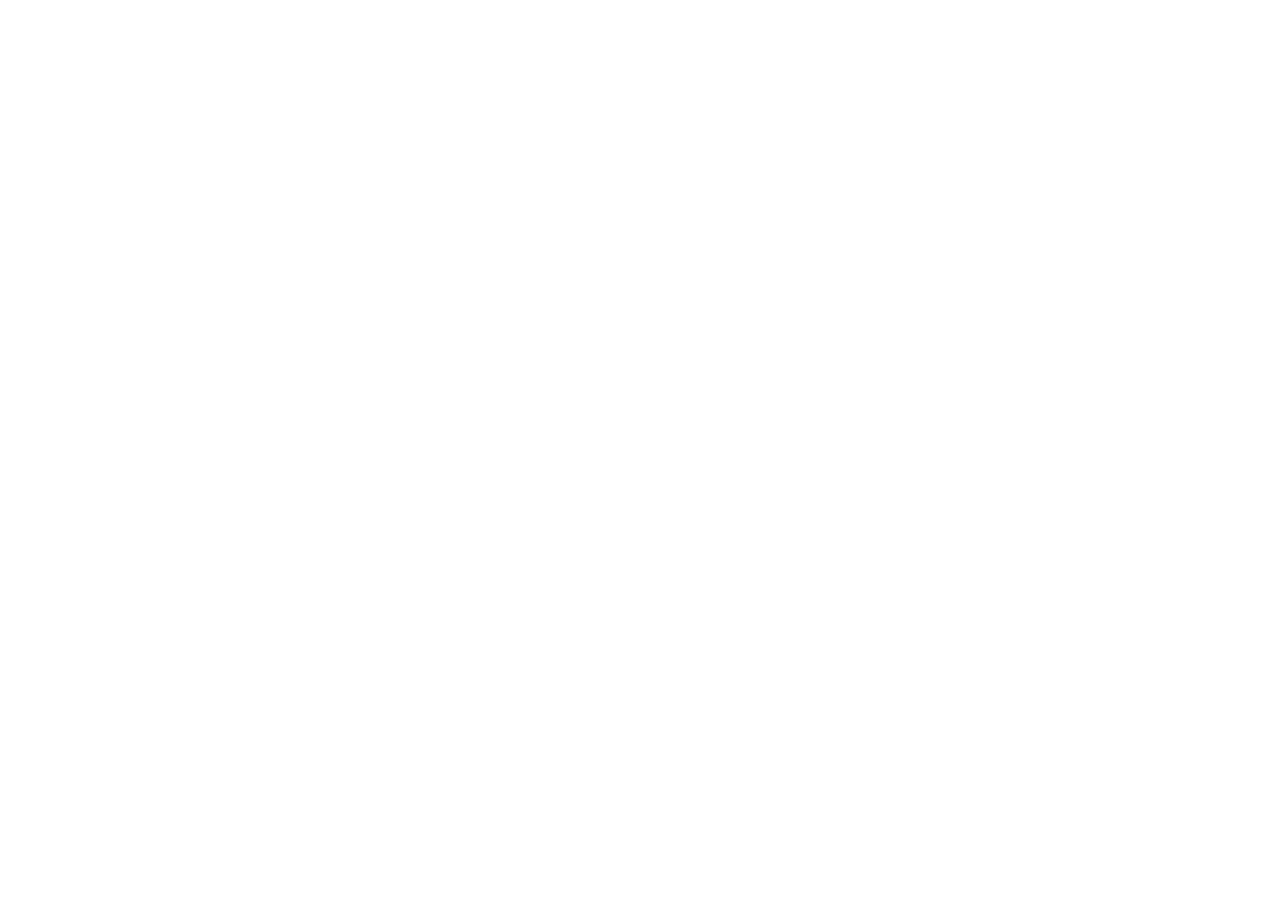
==== index.html @ e803fd79 "Criei a página principal" ====
<!DOCTYPE html>
<html lang="pt-br">
<head>
    <meta charset="UTF-8">
    <meta name="viewport" content="width=device-width, initial-scale=1.0">
    <title>Projeto Redes Sociais</title>
    <link rel="shortcut icon" href="favicon.ico" type="image/x-icon">
</head>
<body>
    
</body>
</html>
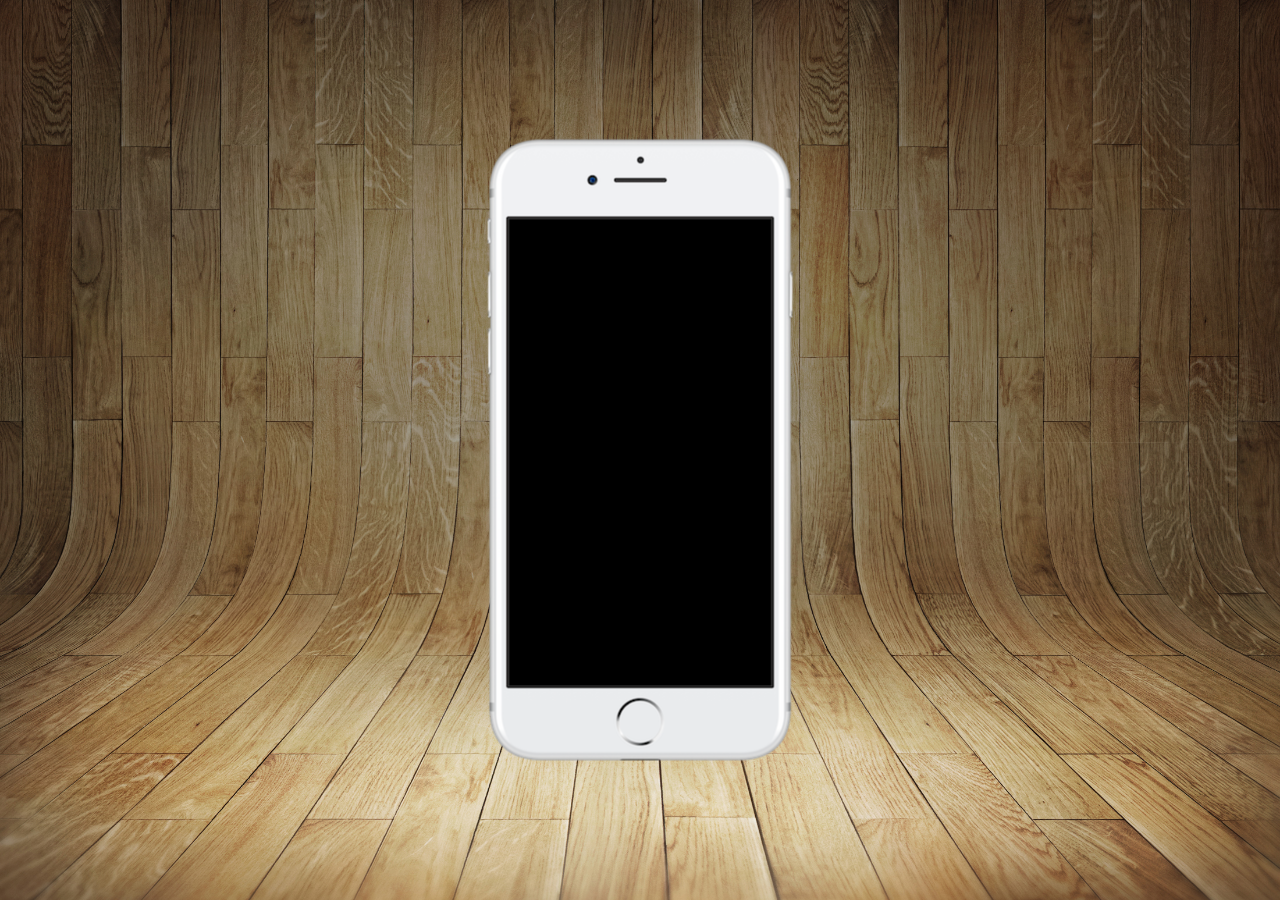
==== commit 3141bfbc: "configuração do estilo" ====
--- a/index.html
+++ b/index.html
@@ -5,8 +5,16 @@
     <meta name="viewport" content="width=device-width, initial-scale=1.0">
     <title>Projeto Redes Sociais</title>
     <link rel="shortcut icon" href="favicon.ico" type="image/x-icon">
+    <link rel="stylesheet" href="estilos/style.css">
 </head>
 <body>
-    
+    <main>
+        <section id="telefone">
+
+        </section>
+        <section id="redes-sociais">
+
+        </section>
+    </main>
 </body>
 </html>--- a/estilos/style.css
+++ b/estilos/style.css
@@ -0,0 +1,36 @@
+@charset "UTF-8";
+
+*{
+    margin: 0px;
+    padding: 0px;
+    font-family: Arial, Helvetica, sans-serif;
+}
+
+html,body{
+    height: 100vh;
+    width: 100vw;
+    background-color: black;
+}
+
+body{
+    background: url('../imagens/fundo-madeira.jpg') no-repeat top center;
+    background-size: cover;
+    background-attachment: fixed;
+}
+
+main{
+    position: relative;
+    height: 100vh;
+}
+
+section#telefone{
+    position: absolute;
+    top: 50%;
+    left: 50%;
+    transform: translate(-50%, -50%);
+
+    height: 627px;
+    width: 311px;
+    background: url(../imagens/frame-iphone.png) no-repeat;
+
+}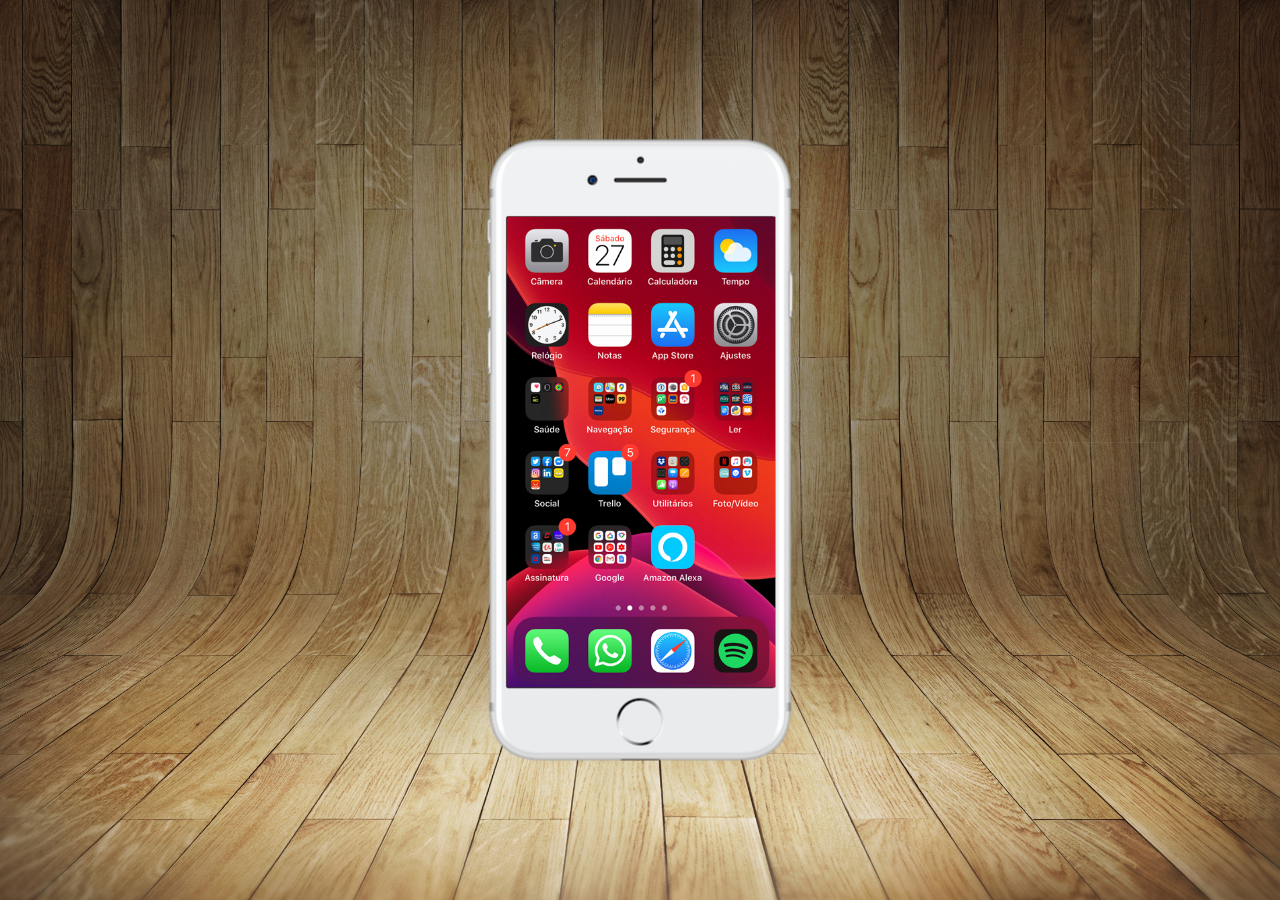
==== commit 0d599056: "criei a tela home" ====
--- a/index.html
+++ b/index.html
@@ -10,6 +10,7 @@
 <body>
     <main>
         <section id="telefone">
+            <iframe src="home.html"  name="tela" id="tela" frameborder="0"></iframe>
 
         </section>
         <section id="redes-sociais">
--- a/estilos/style.css
+++ b/estilos/style.css
@@ -33,4 +33,12 @@
     width: 311px;
     background: url(../imagens/frame-iphone.png) no-repeat;
 
+}
+
+iframe#tela{
+    position: relative;
+    top:80px;
+    left:22px;
+    width: 269px;
+    height: 471px;
 }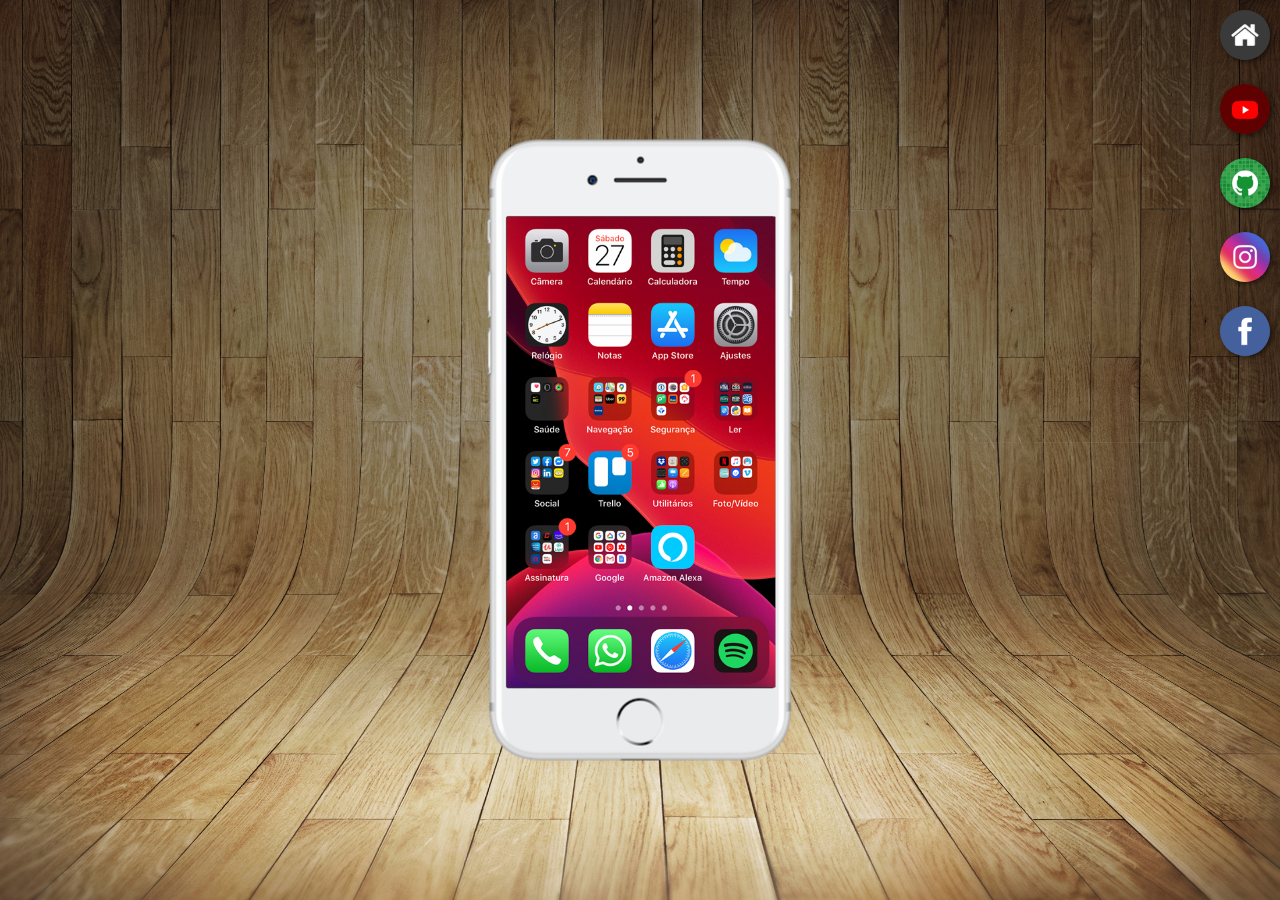
==== commit db19d7dc: "criei botões na lateral" ====
--- a/index.html
+++ b/index.html
@@ -10,12 +10,18 @@
 <body>
     <main>
         <section id="telefone">
-            <iframe src="home.html"  name="tela" id="tela" frameborder="0"></iframe>
+            <iframe src="home.html"  name="tela" id="tela" frameborder="0">
+                Seu navegador não é compatível com isso.
+            </iframe>
 
         </section>
         <section id="redes-sociais">
-
+            <a href="#" target="tela"><img src="imagens/logo-home.jpg" alt="Home"></a><br>
+            <a href="#" target="tela"><img src="imagens/logo-youtube.jpg" alt="Youtube"></a><br>
+            <a href="#" target="tela"><img src="imagens/logo-github.jpg" alt="GitHub"></a><br>
+            <a href="#" target="tela"><img src="imagens/logo-instagram.jpg" alt="Instagram"></a><br>
+            <a href="#" target="tela"><img src="imagens/logo-facebook.jpg" alt="Facebook"></a>
         </section>
     </main>
 </body>
-</html>+</html> --- a/estilos/style.css
+++ b/estilos/style.css
@@ -41,4 +41,23 @@
     left:22px;
     width: 269px;
     height: 471px;
-}+}
+
+section#redes-sociais{
+    text-align: right;
+}
+
+section#redes-sociais img{
+    width: 50px;
+    margin: 10px;
+    border-radius: 50%;
+    box-shadow: 2px 2px 5px rgba(0, 0, 0, 0.541);
+    box-sizing: border-box;
+}
+
+section#redes-sociais img:hover{
+    border: 2px solid rgba(255, 255, 255, 0.397);
+    transform: translate(-3px, -3px);
+    box-sizing: 5px 5px 10px rgba(0, 0, 0, 0.555);
+    transition: transform .4s;
+}
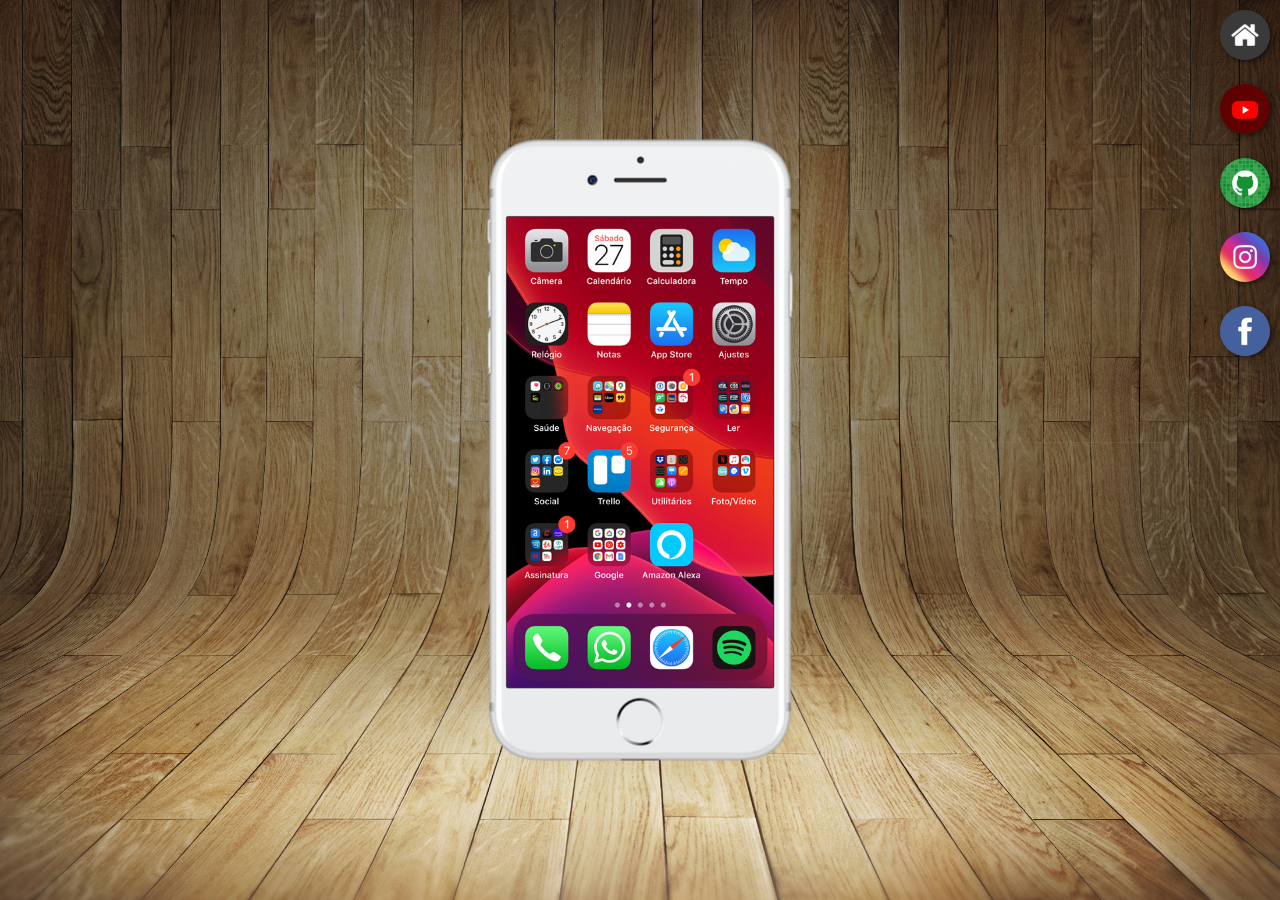
==== commit 2a12564a: "criei a imagens das redes sociais" ====
--- a/index.html
+++ b/index.html
@@ -16,11 +16,11 @@
 
         </section>
         <section id="redes-sociais">
-            <a href="#" target="tela"><img src="imagens/logo-home.jpg" alt="Home"></a><br>
-            <a href="#" target="tela"><img src="imagens/logo-youtube.jpg" alt="Youtube"></a><br>
-            <a href="#" target="tela"><img src="imagens/logo-github.jpg" alt="GitHub"></a><br>
-            <a href="#" target="tela"><img src="imagens/logo-instagram.jpg" alt="Instagram"></a><br>
-            <a href="#" target="tela"><img src="imagens/logo-facebook.jpg" alt="Facebook"></a>
+            <a href="home.html" target="tela"><img src="imagens/logo-home.jpg" alt="Home"></a><br>
+            <a href="youtube.html" target="tela"><img src="imagens/logo-youtube.jpg" alt="Youtube"></a><br>
+            <a href="github.html" target="tela"><img src="imagens/logo-github.jpg" alt="GitHub"></a><br>
+            <a href="instagram.html" target="tela"><img src="imagens/logo-instagram.jpg" alt="Instagram"></a><br>
+            <a href="facebook.html" target="tela"><img src="imagens/logo-facebook.jpg" alt="Facebook"></a>
         </section>
     </main>
 </body>
--- a/estilos/style.css
+++ b/estilos/style.css
@@ -39,7 +39,7 @@
     position: relative;
     top:80px;
     left:22px;
-    width: 269px;
+    width: 267px;
     height: 471px;
 }
 
@@ -58,6 +58,6 @@
 section#redes-sociais img:hover{
     border: 2px solid rgba(255, 255, 255, 0.397);
     transform: translate(-3px, -3px);
-    box-sizing: 5px 5px 10px rgba(0, 0, 0, 0.555);
+    box-shadow: 5px 5px 10px rgba(0, 0, 0, 0.555);
     transition: transform .4s;
 }
